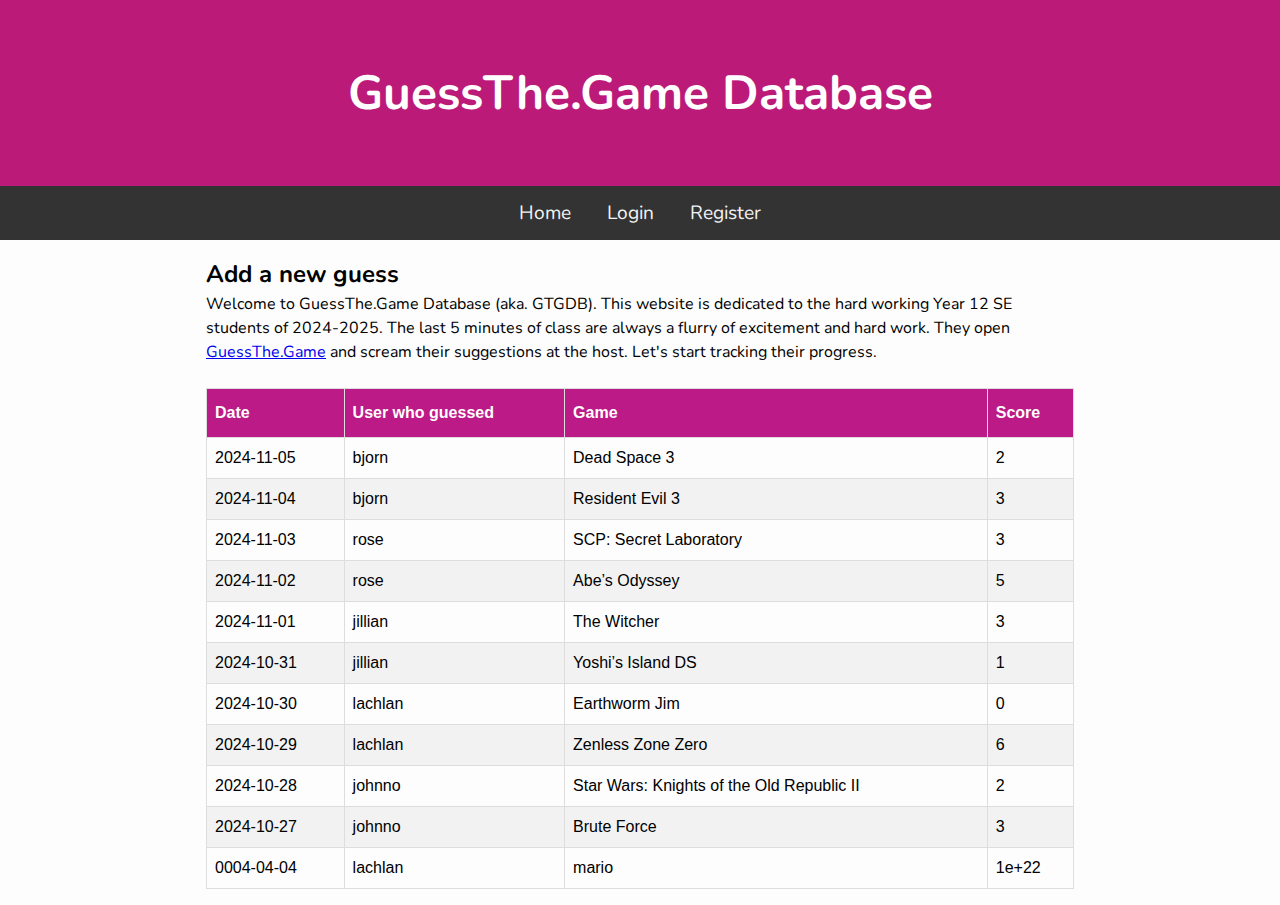
==== GuessThe.Game DB.html @ e6e1a631 "DONE... no" ====
<!DOCTYPE html>
<!-- saved from url=(0022)http://127.0.0.1:5000/ -->
<html lang="en"><head><meta http-equiv="Content-Type" content="text/html; charset=UTF-8">
    
    <meta name="viewport" content="width=device-width, initial-scale=1.0">
    <meta http-equiv="X-UA-Compatible" content="ie=edge">
    <!-- This line blocks cross site scripting -->
    <meta http-equiv="Content-Security-Policy" content="script-src &#39;self&#39;;">

    <title>GuessThe.Game DB</title>

    <link rel="stylesheet" href="./GuessThe.Game DB_files/style.css">
    <link rel="manifest" href="http://127.0.0.1:5000/static/manifest.json">
    <link rel="icon" type="image/x-icon" href="http://127.0.0.1:5000/static/images/favicon.png">
</head>

<body>

    <h1 class="banner">GuessThe.Game Database</h1>

    <!-- Include a navigation menu -->
    <nav>
        <a href="http://127.0.0.1:5000/">Home</a>
        <!-- -------------------- -->
        <!-- New code starts here -->
        <!-- -------------------- -->
        
            <a href="http://127.0.0.1:5000/login">Login</a>
            <a href="http://127.0.0.1:5000/register">Register</a>
        
        <!-- -------------------- -->
        <!-- New code ends here   -->
        <!-- -------------------- -->
    </nav>

    <!-- This section will contain the page content -->
    <main>
        
<h2>Add a new guess</h2>
<div class="container">

    <p>Welcome to GuessThe.Game Database (aka. GTGDB). This website is dedicated to the hard working Year 12 SE students of 2024-2025. The last 5 minutes of class are always a flurry of excitement and hard work. They open <a href="https://guessthe.game/">GuessThe.Game</a> and scream their suggestions at the host. Let's start tracking their progress.</p>

    

</div>

<br>

<table class="guess_table">

    <thead>
        <tr><th>Date</th>
        <th>User who guessed</th>
        <th>Game</th>
        <th>Score</th>
    </tr></thead>

    <tbody>
        
        <tr>
            <td>2024-11-05</td>
            <td>bjorn</td>
            <td>Dead Space 3</td>
            <td>2</td>
        </tr>
        
        <tr>
            <td>2024-11-04</td>
            <td>bjorn</td>
            <td>Resident Evil 3</td>
            <td>3</td>
        </tr>
        
        <tr>
            <td>2024-11-03</td>
            <td>rose</td>
            <td>SCP: Secret Laboratory</td>
            <td>3</td>
        </tr>
        
        <tr>
            <td>2024-11-02</td>
            <td>rose</td>
            <td>Abe’s Odyssey</td>
            <td>5</td>
        </tr>
        
        <tr>
            <td>2024-11-01</td>
            <td>jillian</td>
            <td>The Witcher</td>
            <td>3</td>
        </tr>
        
        <tr>
            <td>2024-10-31</td>
            <td>jillian</td>
            <td>Yoshi’s Island DS</td>
            <td>1</td>
        </tr>
        
        <tr>
            <td>2024-10-30</td>
            <td>lachlan</td>
            <td>Earthworm Jim</td>
            <td>0</td>
        </tr>
        
        <tr>
            <td>2024-10-29</td>
            <td>lachlan</td>
            <td>Zenless Zone Zero</td>
            <td>6</td>
        </tr>
        
        <tr>
            <td>2024-10-28</td>
            <td>johnno</td>
            <td>Star Wars: Knights of the Old Republic II</td>
            <td>2</td>
        </tr>
        
        <tr>
            <td>2024-10-27</td>
            <td>johnno</td>
            <td>Brute Force</td>
            <td>3</td>
        </tr>
        
        <tr>
            <td>0004-04-04</td>
            <td>lachlan</td>
            <td>mario</td>
            <td>1e+22</td>
        </tr>
        
    </tbody>

</table>


    </main>

    <!-- This script will be for the service worker -->
    <script src="./GuessThe.Game DB_files/app.js.download"></script>
    

</body></html>
---- GuessThe.Game DB_files/style.css ----
@import url("https://fonts.googleapis.com/css?family=Nunito:400,700&display=swap");

* {
    padding: 0;
    margin: 0;
    box-sizing: border-box;
}

body {
    background: #fdfdfd;
    font-family: "Nunito", sans-serif;
    font-size: 1rem;
}

main {
    max-width: 900px;
    margin: auto;
    padding: 1rem;
    line-height: 1.5;
}

.banner {
    padding: 60px;
    text-align: center;
    background: #bc1a78;
    color: white;
    font-size: 3em;
}

nav {
    overflow: hidden;
    background-color: #333;
    text-align: center; 
}

nav a {
    display: inline-block;
    color: #f2f2f2;

    padding: 14px 16px;
    text-decoration: none;
    font-size: 1.2em;
}

nav a:hover {
    background-color: #ddd;
    color: black;
}

nav a.active {
    background-color: #aa0465;
    color: white;
}

.container {

}

.guess_table {
    font-family: Arial, Helvetica, sans-serif;
    border-collapse: collapse;
    width: 100%;
}

.guess_table td, .guess_table th {
    border: 1px solid #ddd;
    padding: 8px;
}

.guess_table tr:nth-child(even){background-color: #f2f2f2;}

.guess_table tr:hover {background-color: #ddd;}

.guess_table th {
    padding-top: 12px;
    padding-bottom: 12px;
    text-align: left;
    background-color: #bc1a86;
    color: white;
}

input[type=text], input[type="password"], input[type="date"], input[type="number"], select {
    width: 100%;
    padding: 12px 20px;
    margin: 8px 0;
    display: inline-block;
    border: 1px solid #ccc;
    border-radius: 4px;
    box-sizing: border-box;
}

input[type=submit] {
    width: 100%;
    background-color: #af4c89;
    color: white;
    padding: 14px 20px;
    margin: 8px 0;
    border: none;
    border-radius: 4px;
    cursor: pointer;
    font-size: 1.05em;
}

input[type=submit]:hover {
    background-color: #a04572;
}

button {
    background-color: #af4c89;
    color: white;
    padding: 14px 20px;
    margin: 8px 0;
    border: none;
    border-radius: 4px;
    cursor: pointer;
    font-size: 1.05em;
}
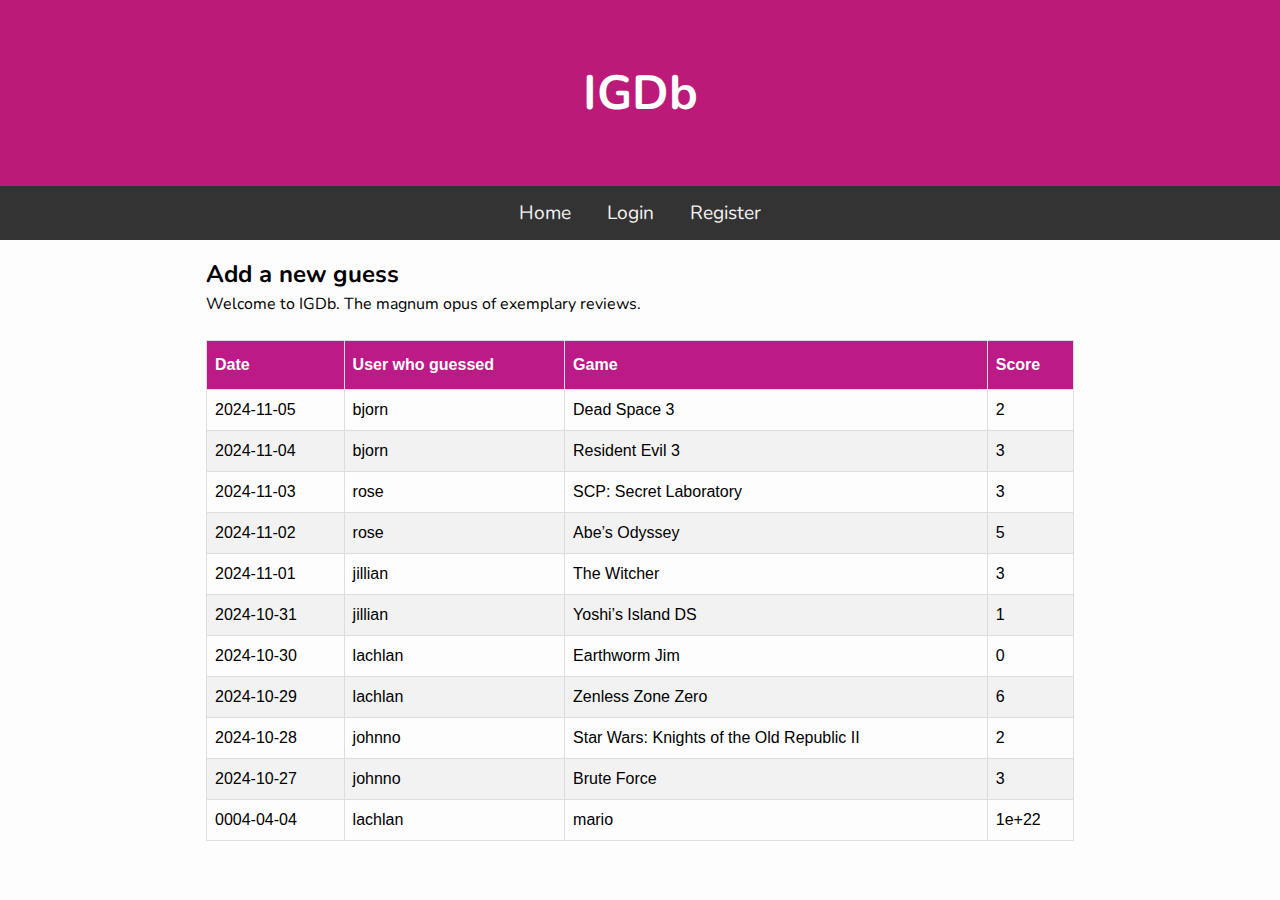
==== commit e8bd909a: "Mass wide fixes." ====
--- a/GuessThe.Game DB.html
+++ b/GuessThe.Game DB.html
@@ -16,7 +16,7 @@
 
 <body>
 
-    <h1 class="banner">GuessThe.Game Database</h1>
+    <h1 class="banner">IGDb</h1>
 
     <!-- Include a navigation menu -->
     <nav>
@@ -39,7 +39,7 @@
 <h2>Add a new guess</h2>
 <div class="container">
 
-    <p>Welcome to GuessThe.Game Database (aka. GTGDB). This website is dedicated to the hard working Year 12 SE students of 2024-2025. The last 5 minutes of class are always a flurry of excitement and hard work. They open <a href="https://guessthe.game/">GuessThe.Game</a> and scream their suggestions at the host. Let's start tracking their progress.</p>
+    <p>Welcome to IGDb. The magnum opus of exemplary reviews.</p>
 
     
 
--- a/GuessThe.Game DB_files/style.css
+++ b/GuessThe.Game DB_files/style.css
@@ -52,9 +52,6 @@
     color: white;
 }
 
-.container {
-
-}
 
 .guess_table {
     font-family: Arial, Helvetica, sans-serif;
